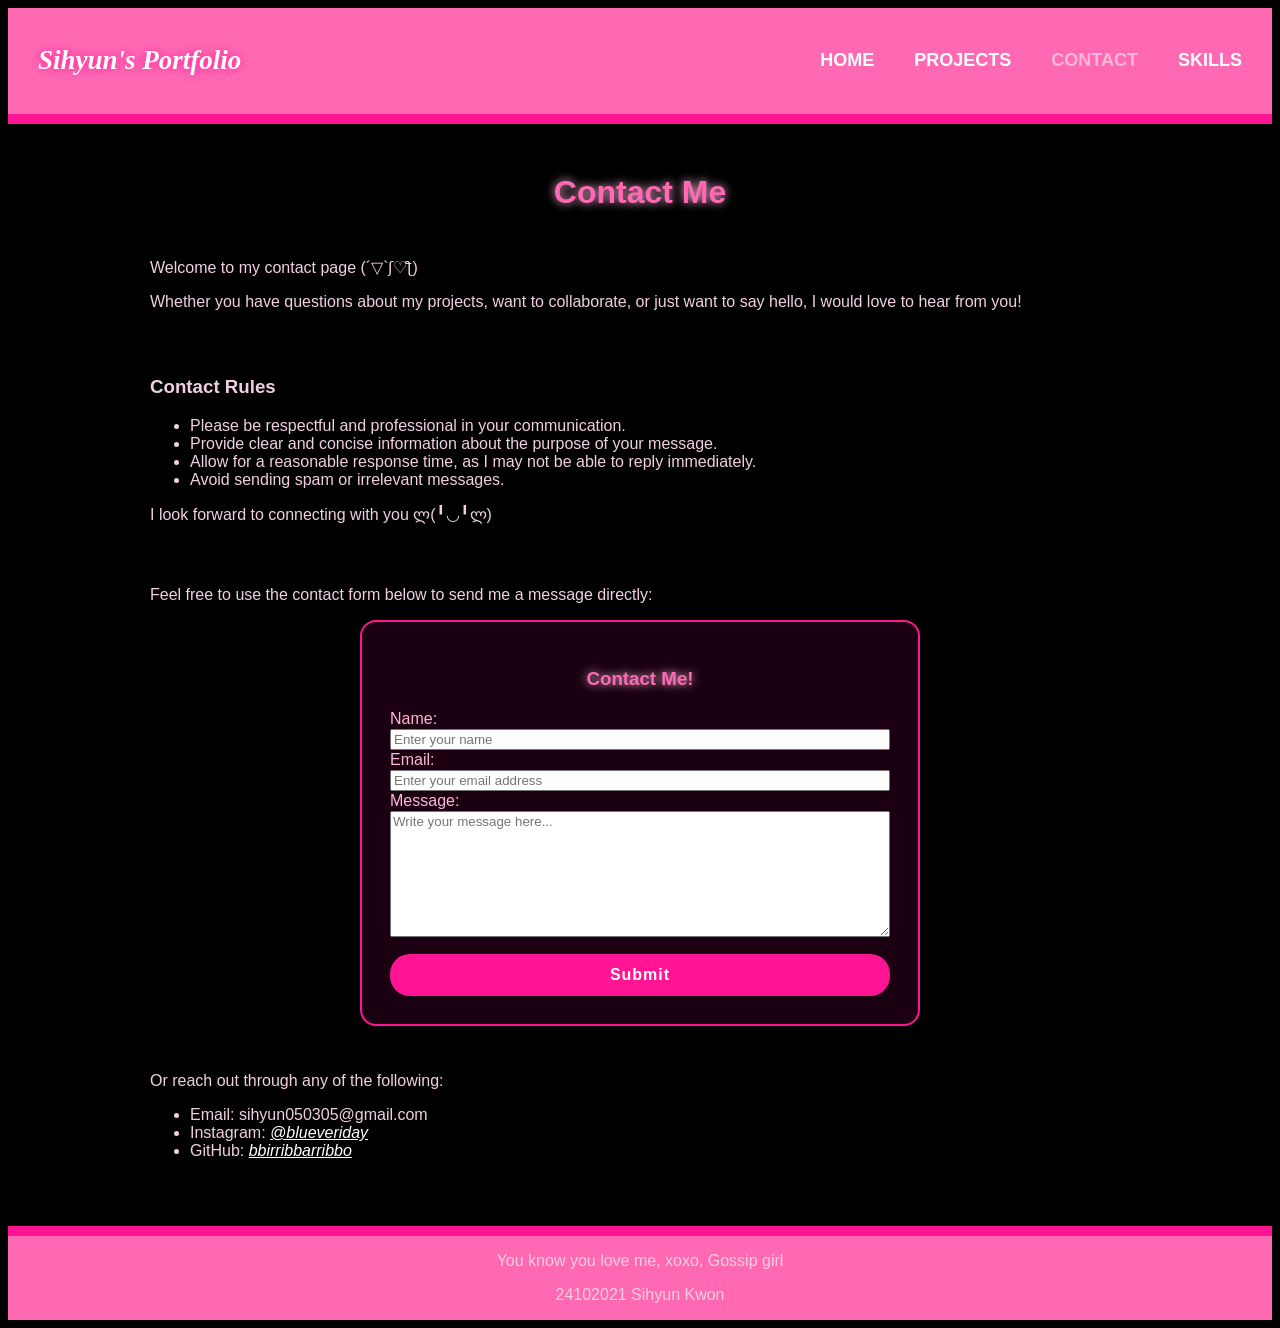
==== contact.html @ fbe7497a "Initial commit: Base files carried over from Assignment 1 for Assignment 2 enhancements" ====
<!DOCTYPE html>
<html lang="en">

<head>
    <meta charset="UTF-8">
    <meta name="viewport" content="width=device-width, initial-scale=1.0">
    <title>Contact - Sihyun's Portfolio</title>
    <link rel="stylesheet" href="style.css">
</head>

<body>
    <header>
        <nav>
            <h2>Sihyun's Portfolio</h2>
            <ul class="links">
                <li><a href="index.html">HOME</a></li>
                <li><a href="projects.html">PROJECTS</a></li>
                <li><a href="contact.html" class="active">CONTACT</a></li>
                <li><a href="skills.html">SKILLS</a></li>
            </ul>
        </nav>
    </header>
    <main>
        <h1>Contact Me</h1>
        <section class="introduction">
            <p>Welcome to my contact page (´▽`ʃ♡ƪ)</p>
            <p>Whether you have questions about my projects, want to collaborate, or just want to say hello, I would
                love to hear from you!</p>
        </section>
        <section class="contact-rules">
            <h3>Contact Rules</h3>
            <ul>
                <li>Please be respectful and professional in your communication.</li>
                <li>Provide clear and concise information about the purpose of your message.</li>
                <li>Allow for a reasonable response time, as I may not be able to reply immediately.</li>
                <li>Avoid sending spam or irrelevant messages.</li>
            </ul>
            <p>I look forward to connecting with you ლ(╹◡╹ლ)</p>
        </section>
        <section class="contact-form">
            <p>Feel free to use the contact form below to send me a message directly:</p>
            <form>
                <h3>Contact Me!</h3>
                <label for="name">Name:</label>
                <input type="text" id="name" name="name" placeholder="Enter your name">

                <label for="email">Email:</label>
                <input type="email" id="email" name="email" placeholder="Enter your email address">

                <label for="message">Message:</label>
                <textarea id="message" name="message" placeholder="Write your message here..."></textarea>

                <input type="submit" value="Submit">
            </form>
        </section>
        <section class="contact-info">
            <p>Or reach out through any of the following:</p>
            <ul>
                <li>Email: sihyun050305@gmail.com</li>
                <li>Instagram: <a href="https://www.instagram.com/blueveriday/" target="_blank">@blueveriday</a></li>
                <li>GitHub: <a href="https://github.com/bbirribbarribbo" target="_blank">bbirribbarribbo</a></li>
            </ul>
        </section>
    </main>
    <footer>
        <p>You know you love me, xoxo, Gossip girl</p>
        <p>24102021 Sihyun Kwon</p>
    </footer>
</body>

</html>
---- style.css ----
:root {
  --pink: #ff69b4;
  --pink-dark: #ff1493;
  --pink-light: #ffb6d9;
  --pink-pale: #ffe4f0;
  --black: #000000;
  --black-soft: #1a0010;
  --white: #ffffff;
  --text-light: #f0d0e0;
}

body {
  font-family: 'Arial', sans-serif;
  background-color: var(--black);
  color: var(--text-light);
}



header {

  background-color: var(--pink);
  padding: 15px;
  text-align: center;
  border-bottom: var(--pink-dark) solid 10px;
}

/* navigation bar */
nav {
  color: var(--white);
  display: flex;
  margin: 0 15px;
  font-size: 18px;
  align-items: center;
  justify-content: space-between; /* Distribute space between items */

}

nav h2 {
  color: var(--white);
  text-shadow: 0 0 10px var(--pink-dark);
  font-style: italic;
  font-family: 'Times New Roman', Times, serif;
}

/* navigation links */
.links {
  list-style: none;
  display: flex;
  gap: 40px;
}

.links li a {
  color: var(--white);
  text-decoration: none;
  font-weight: bold;
  transition: color 0.3s ease;
}

.links li a:hover,
.links li a.active {
  color: var(--pink-light);
}

main h1 {
  text-align: center;
  margin-top: 30px;
  color: var(--pink);
  text-shadow: 0 0 10px var(--pink-light);
}

main {
  padding: 20px 40px;
  max-width: 1000px;
  margin: 0 auto;
  ;
}

/* sections basic style */
section {
  background: rgba(255, 255, 255, 0.06);
  border: 2px solid var(--pink);
  border-radius: 12px;
  padding: 10px;
  margin-bottom: 10px;
}

section h2 {
  text-shadow: 0 0 10px var(--pink-dark);
  margin-bottom: 10px;
  align-items: center;
}

footer {
  background-color: var(--pink);
  text-align: center;
  padding: 0.02px;
  border-top: var(--pink-dark) solid 10px;
  margin-top: 10px;
}

.introduction {
  border-style: none;
  background-color: var(--black);
}

/* index.html */
/*profile picture*/
.profile-pic {
  width: 200px;
  height: 230px;
  margin-top: 20px;
  border-color: var(--pink-dark);
  border-width: 7px;
  border-style: solid;
}

/* icon section */
.icon {
  align-items: center;
  max-width: 800px;
  margin: 0 auto 20px;
  display: flex;
  flex-direction: column;
}

/* about me and source section */
.me {
  display: flex;
  justify-content: center;
  margin-top: 20px;
  gap: 50px;    /* Adjust the gap between the profile picture and the text */
  max-width: 1000px;
  margin: 0 auto 20px;
}

.me ul li {
  list-style: "♥ "; /*bullet point with heart*/
}

.source {
  display: flex;
  flex-direction: column;
  align-items: center;
}

/* music bar */
.music-bar {
  width: 100%;
  text-align: center;
  margin-top: 8px;
}

.music-bar p {
  width: 100%;
  color: var(--pink-light);
  font-size: 0.85rem;
}

.music-note {
  color: var(--pink);
  font-weight: 700;
}

.music-bar a {
  color: var(--pink-light);
  text-decoration: none;
}

/* like button */
.like {
  text-align: center;
  margin-top: 20px;
  padding: 3px;
}

.heart-button {
  background: var(--pink-light);
  border: 1px solid var(--pink);
  font-size: 1rem;
  border-radius: 30%;
  cursor: pointer;
  color: var(--pink);
  transition: transform 0.2s ease, color 0.2s ease; /* Smooth transition for hover effects */
}

.heart-button:hover {
  transform: scale(1.1); /* Slightly enlarge the button on hover */
  color: var(--pink-dark);
  box-shadow: var(--pink-dark) 0px 0px 8px;
}

.likes {
  max-width: 1000px;
  margin: 0 auto 20px;
  text-align: center;
  border-style: none;
  background-color: var(--black);
}


.heart-icon {
  width: 150px;
  opacity: 0.9;
}

/*contact.html*/
/* contact section information */
.contact-info a {
  color: var(--white);
  text-decoration: underline;
  font-style: italic;
  transition: color 0.3s ease;
}

form {
  display: flex;
  flex-direction: column;
  gap: 1px; /* Adjust the gap between form elements */
  max-width: 500px;
  margin: 0 auto;
  padding: 28px;
  background: var(--black-soft);
  border: 2px solid var(--pink-dark);
  border-radius: 16px;
  color: var(--pink-light);
}

form textarea {
  min-height: 120px;
  resize: vertical;  /* Allow vertical resizing -> if both can do, layout is broken */
  font-family: 'Arial', sans-serif;
}

form h3 {
  text-align: center;
  color: var(--pink);
  text-shadow: 0 0 10px var(--pink-light);
}

form input[type="submit"] {
  background: var(--pink-dark);
  color: var(--white);
  border: none;
  border-radius: 20px;
  padding: 12px 28px;
  font-size: 1rem;
  font-weight: 700;
  cursor: pointer;  /* Change cursor to pointer on hover */
  align-self: center;
  letter-spacing: 1px;
  transition: background 0.2s, box-shadow 0.2s;
  width: 100%;
  margin-top: 16px;
}

form input[type="submit"]:hover {
  background: var(--pink);
  box-shadow: 0 0 12px var(--pink-dark);

}
 
.contact-rules, .contact-info, .contact-form {
  border-style: none;
  background-color: var(--black);
} 


/* skills.html */
.skills-list section {
  text-align: center;
  border-width: 2px;
  box-shadow: 0px 0px 10px var(--pink-light);
}

.ending {
  border-style: none;
}

/* projects.html */
.ing {
  border-style: none;
}

.projects-list section {
  border-width: 2px;
  box-shadow: 0px 0px 10px var(--pink-light);
}

.projects-list section h2 {
  text-align: center;
}

.projects-list h3 {
  color: var(--pink);
  text-align: center;
}

.projects-list ul h4 {
  color: var(--pink-light);
}

.projects-list ul li {
  list-style: none;
}

/* Responsive design */
/*tablet and smartphone */
@media (max-width: 768px) {
  nav {
    flex-direction: column;
    align-items: center;
    gap: 8px;
    padding: 12px 16px;
  }

  .links {
    gap: 12px;
    flex-wrap: nowrap;
    justify-content: center;
  }

  .links a {
    font-size: 0.85rem;
  }

  /*picture and text vertical layout*/
  .me {
    flex-direction: column;
    align-items: center;
  }

  main {
    padding: 20px 12px;
  }
}

/*smartphone*/
@media (max-width: 480px) {
  nav h2 {
    font-size: 1rem;
  }

  .links {
    gap: 8px;
    flex-wrap: wrap; /*view is very small, so wrap the links to multiple lines*/
    justify-content: center;
  }

  .links a {
    font-size: 0.75rem;
  }

  main h1 {
    font-size: 1.3rem;
  }

  .profile-pic {
    width: 150px;
    height: 170px;
  }

  .me {
    flex-direction: column;
    align-items: center;
  }

  form {
    padding: 16px;
  }

  .skills-list {
    flex-direction: column;
    align-items: center;
  }
}

/*desktop*/
@media (min-width: 769px) {
  .me {
    flex-direction: row;
    align-items: flex-start;
  }

  .links {
    gap: 40px;
  }

  main {
    padding: 20px 40px;
  }
}
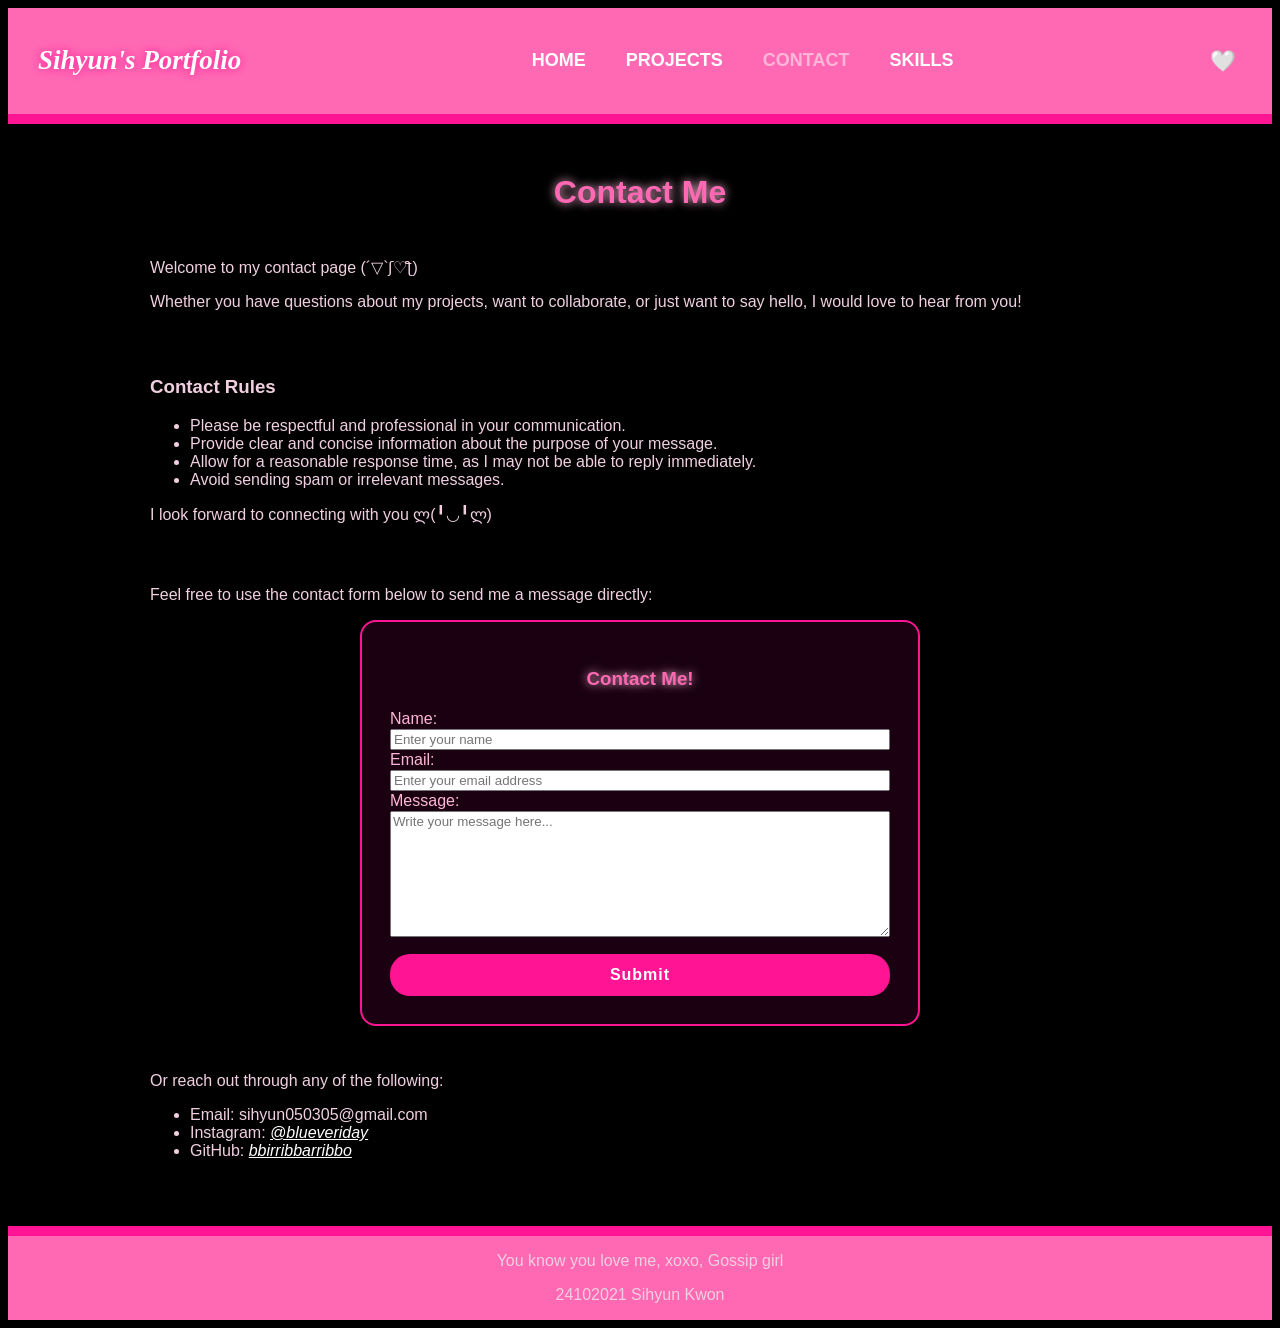
==== commit 456186ff: "lighter ver/ night ver in html" ====
--- a/contact.html
+++ b/contact.html
@@ -18,6 +18,7 @@
                 <li><a href="contact.html" class="active">CONTACT</a></li>
                 <li><a href="skills.html">SKILLS</a></li>
             </ul>
+            <button class="theme-btn" id="themeBtn" onclick="toggleTheme()">🤍</button>
         </nav>
     </header>
     <main>
@@ -66,6 +67,14 @@
         <p>You know you love me, xoxo, Gossip girl</p>
         <p>24102021 Sihyun Kwon</p>
     </footer>
+    <script>
+        function toggleTheme() {
+            const body = document.body;
+            const btn = document.getElementById('themeBtn');
+            body.classList.toggle('light');
+            btn.textContent = body.classList.contains('light') ? '🖤' : '🤍';
+        }
+    </script>
 </body>
 
 </html>
--- a/style.css
+++ b/style.css
@@ -389,4 +389,76 @@
   main {
     padding: 20px 40px;
   }
+}
+
+
+/* Light theme */
+body.light {
+  background-color: var(--white);
+  color: #1a0010;
+}
+
+body.light header {
+  background-color: var(--pink-light);
+  border-bottom: var(--pink) solid 10px;
+}
+
+body.light nav h2 {
+  color: var(--pink-dark);
+}
+
+body.light .links li a {
+  color: var(--pink-dark);
+}
+
+body.light .links li a:hover,
+body.light .links li a.active {
+  color: var(--pink);
+}
+
+body.light section {
+  background: rgba(255, 105, 180, 0.08);
+  border-color: var(--pink);
+}
+
+body.light main h1 {
+  color: var(--pink-dark);
+}
+
+body.light footer {
+  background-color: var(--pink-light);
+  border-top: var(--pink) solid 10px;
+}
+
+body.light footer p {
+  color: var(--pink-dark);
+}
+
+body.light form {
+  background: var(--pink-pale);
+  border-color: var(--pink);
+  color: #1a0010;
+}
+
+body.light .introduction,
+body.light .contact-rules,
+body.light .contact-info,
+body.light .contact-form,
+body.light .ending,
+body.light .ing,
+body.light .likes {
+  background-color: var(--white);
+}
+
+/* theme button in nav */
+.theme-btn {
+  background: none;
+  border: none;
+  font-size: 1.3rem;
+  cursor: pointer;
+  transition: transform 0.2s ease;
+}
+
+.theme-btn:hover {
+  transform: scale(1.2);
 }
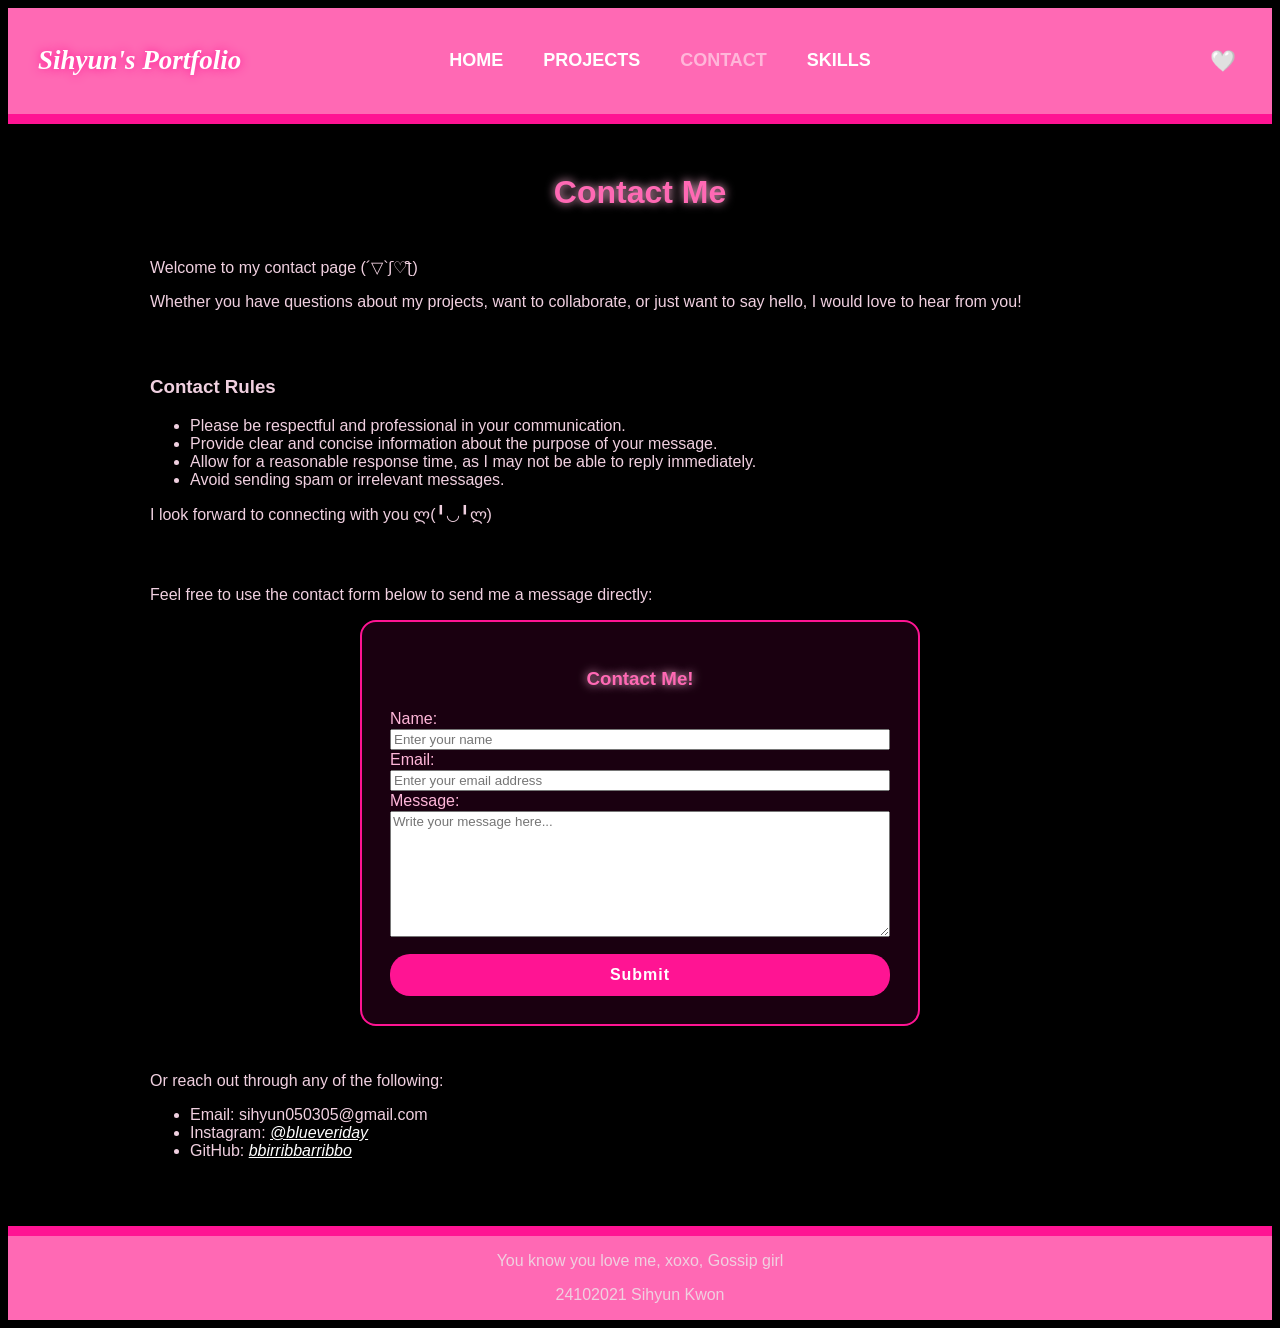
==== commit 33d7400b: "make script.js and modify html for js" ====
--- a/contact.html
+++ b/contact.html
@@ -67,14 +67,7 @@
         <p>You know you love me, xoxo, Gossip girl</p>
         <p>24102021 Sihyun Kwon</p>
     </footer>
-    <script>
-        function toggleTheme() {
-            const body = document.body;
-            const btn = document.getElementById('themeBtn');
-            body.classList.toggle('light');
-            btn.textContent = body.classList.contains('light') ? '🖤' : '🤍';
-        }
-    </script>
+    <script src="script.js"></script>
 </body>
 
 </html>
--- a/style.css
+++ b/style.css
@@ -32,8 +32,8 @@
   margin: 0 15px;
   font-size: 18px;
   align-items: center;
-  justify-content: space-between; /* Distribute space between items */
-
+  justify-content: space-between;
+  position: relative;
 }
 
 nav h2 {
@@ -48,6 +48,9 @@
   list-style: none;
   display: flex;
   gap: 40px;
+  position: absolute;
+  left: 50%;
+  transform: translateX(-50%);
 }
 
 .links li a {
@@ -190,7 +193,7 @@
   box-shadow: var(--pink-dark) 0px 0px 8px;
 }
 
-.likes {
+.Amu {
   max-width: 1000px;
   margin: 0 auto 20px;
   text-align: center;
@@ -199,9 +202,11 @@
 }
 
 
-.heart-icon {
-  width: 150px;
-  opacity: 0.9;
+.amu-icon {
+  width: 100%;
+  border-radius: 12px;
+  opacity: 0.95;
+  display: block
 }
 
 /*contact.html*/
@@ -461,4 +466,28 @@
 
 .theme-btn:hover {
   transform: scale(1.2);
+}
+
+.filter-buttons {
+  display: flex;
+  justify-content: center;
+  gap: 12px;
+  margin: 20px 0;
+}
+
+.filter-btn {
+  background: none;
+  border: 2px solid var(--pink);
+  color: var(--text-light);
+  border-radius: 20px;
+  padding: 8px 20px;
+  font-weight: 700;
+  cursor: pointer;
+  transition: all 0.2s ease;
+}
+
+.filter-btn:hover, .filter-btn.active {
+  background: var(--pink-dark);
+  color: var(--white);
+  box-shadow: 0 0 10px var(--pink-dark);
 }
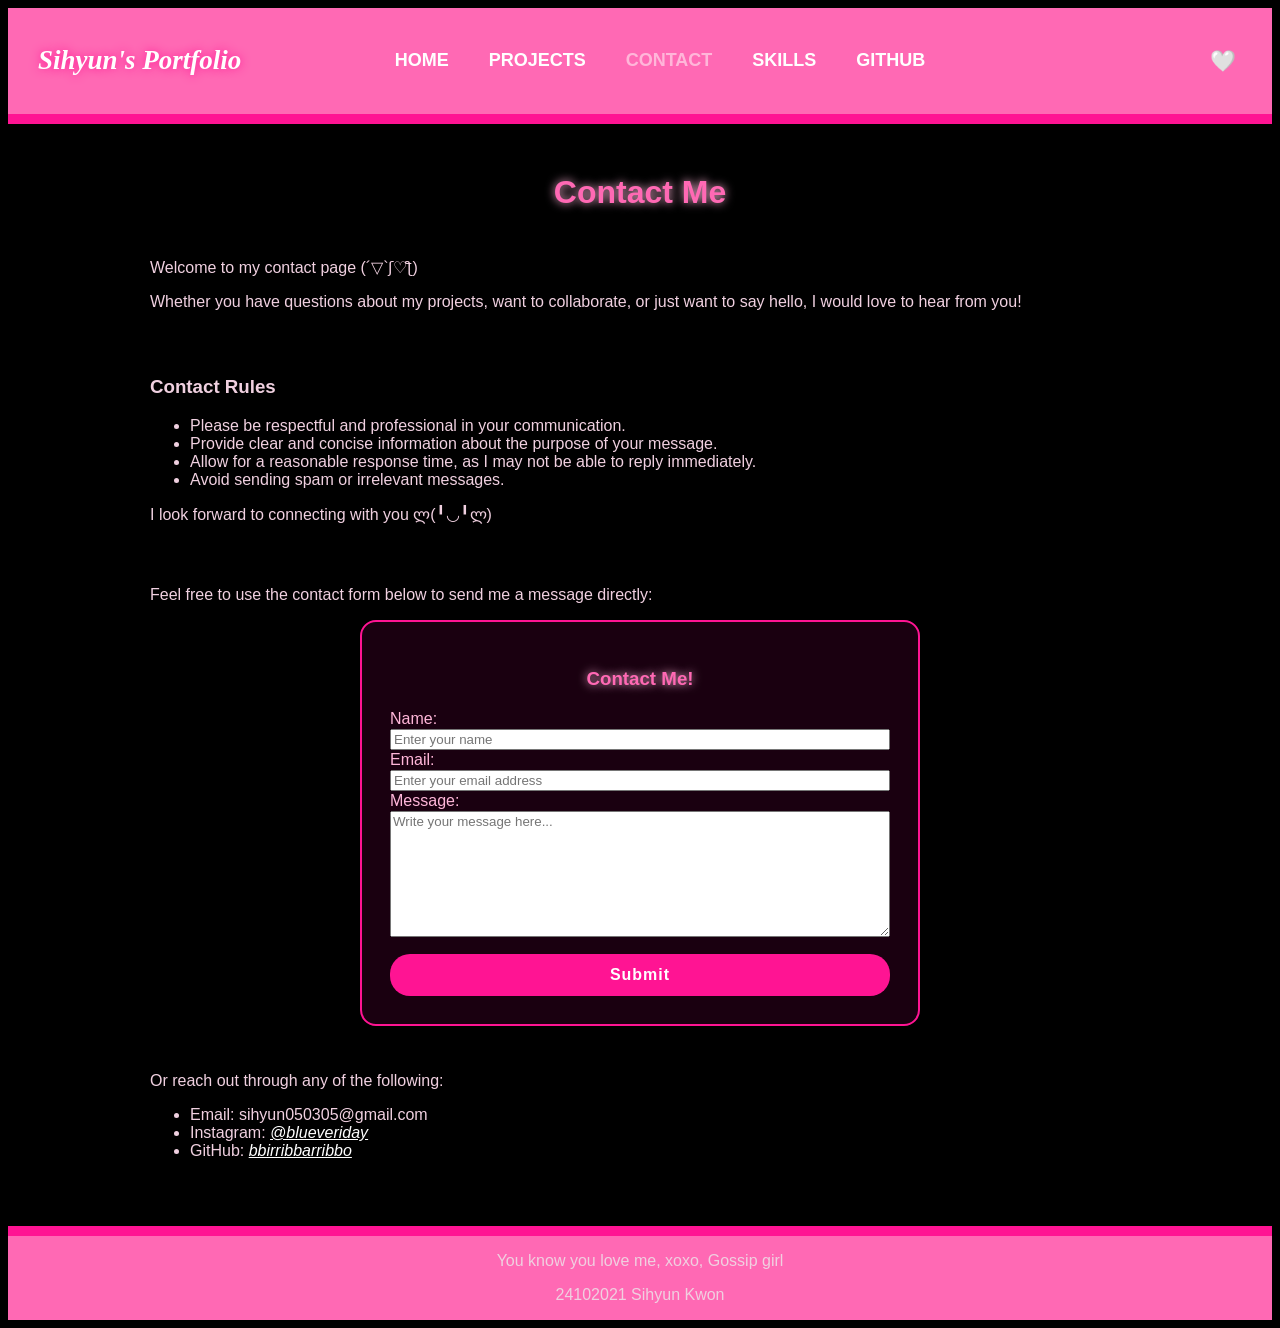
==== commit 7eb63a82: "add github in html" ====
--- a/contact.html
+++ b/contact.html
@@ -17,6 +17,7 @@
                 <li><a href="projects.html">PROJECTS</a></li>
                 <li><a href="contact.html" class="active">CONTACT</a></li>
                 <li><a href="skills.html">SKILLS</a></li>
+                <li><a href="github.html">GITHUB</a></li>
             </ul>
             <button class="theme-btn" id="themeBtn" onclick="toggleTheme()">🤍</button>
         </nav>
--- a/style.css
+++ b/style.css
@@ -400,7 +400,7 @@
 /* Light theme */
 body.light {
   background-color: var(--white);
-  color: #1a0010;
+  color: var(--pink-dark);
 }
 
 body.light header {
@@ -442,7 +442,7 @@
 body.light form {
   background: var(--pink-pale);
   border-color: var(--pink);
-  color: #1a0010;
+  color: var(--pink-dark);
 }
 
 body.light .introduction,
@@ -455,6 +455,14 @@
   background-color: var(--white);
 }
 
+body.light section h2 {
+  color: var(--white);
+}
+
+body.light nav h2 {
+  color: var(--white);
+}
+
 /* theme button in nav */
 .theme-btn {
   background: none;
@@ -462,6 +470,7 @@
   font-size: 1.3rem;
   cursor: pointer;
   transition: transform 0.2s ease;
+  margin-left: auto;
 }
 
 .theme-btn:hover {
@@ -490,4 +499,16 @@
   background: var(--pink-dark);
   color: var(--white);
   box-shadow: 0 0 10px var(--pink-dark);
+}
+
+body.light .filter-btn {
+  color: var(--pink-dark);
+  border-color: var(--pink);
+  background: var(--pink-pale);
+}
+
+.heart-button.liked {
+    background: var(--pink-dark);
+    color: var(--white);
+    box-shadow: 0 0 12px var(--pink-dark);
 }
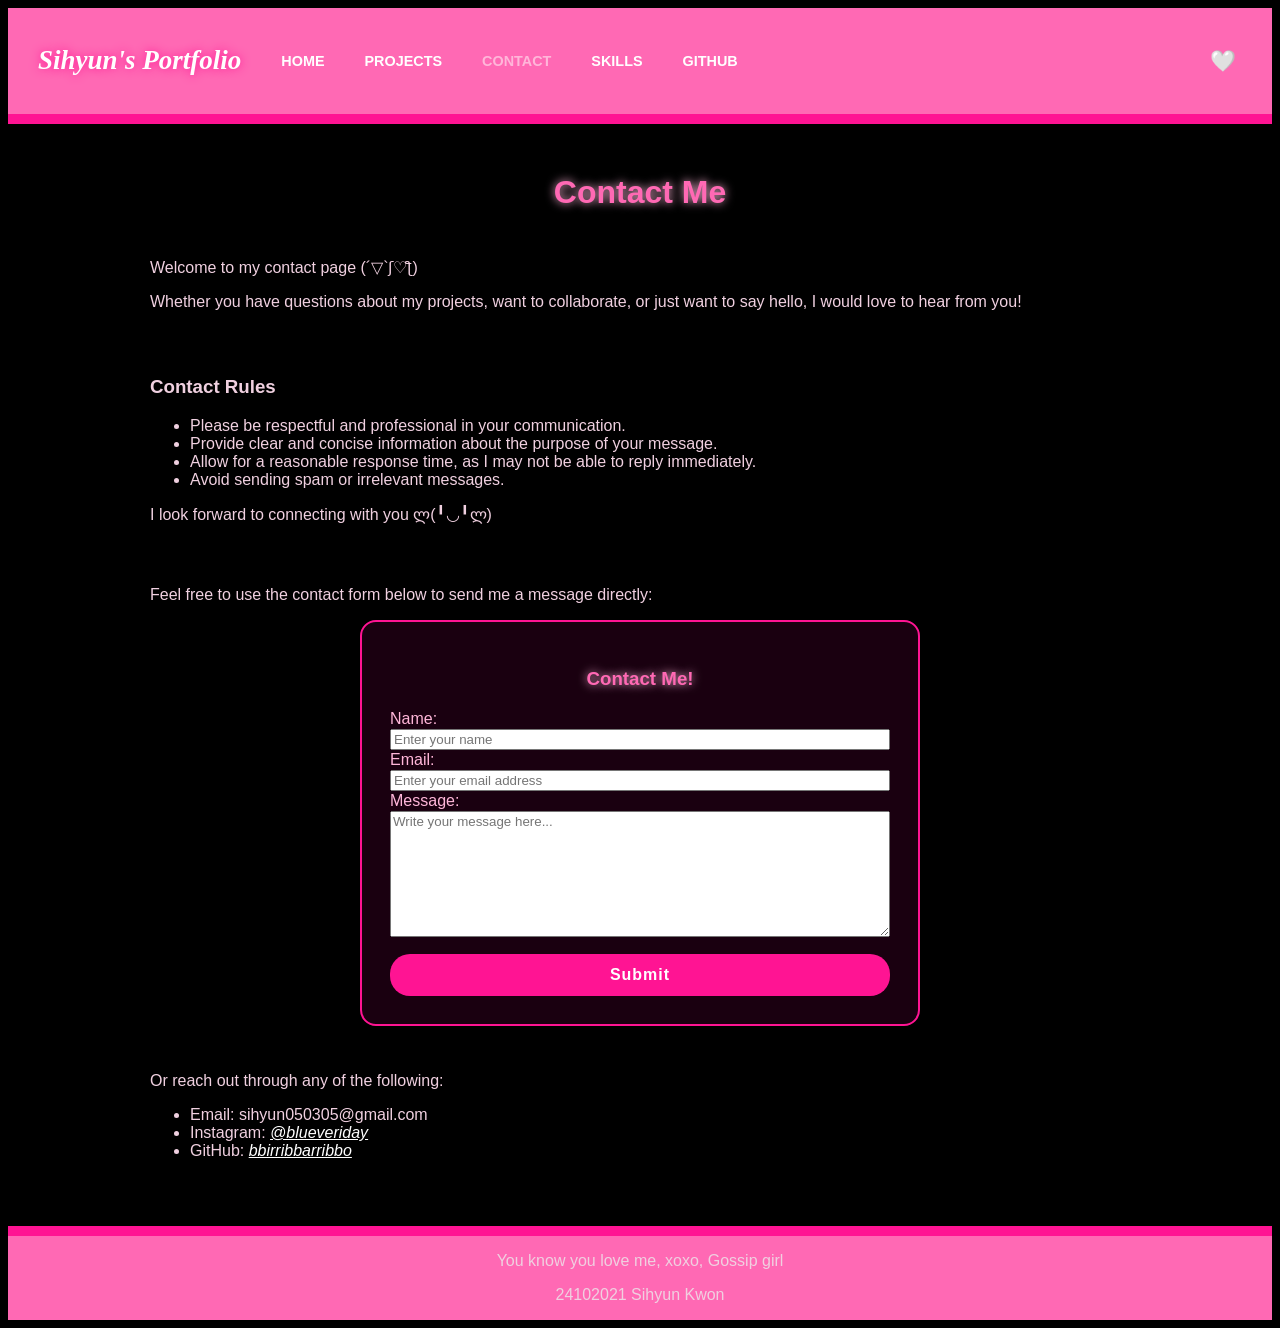
==== commit 864b06d0: "modify script location" ====
--- a/contact.html
+++ b/contact.html
@@ -6,6 +6,7 @@
     <meta name="viewport" content="width=device-width, initial-scale=1.0">
     <title>Contact - Sihyun's Portfolio</title>
     <link rel="stylesheet" href="style.css">
+        <script src="script.js"></script>
 </head>
 
 <body>
@@ -68,7 +69,6 @@
         <p>You know you love me, xoxo, Gossip girl</p>
         <p>24102021 Sihyun Kwon</p>
     </footer>
-    <script src="script.js"></script>
 </body>
 
 </html>
--- a/style.css
+++ b/style.css
@@ -33,7 +33,6 @@
   font-size: 18px;
   align-items: center;
   justify-content: space-between;
-  position: relative;
 }
 
 nav h2 {
@@ -47,10 +46,10 @@
 .links {
   list-style: none;
   display: flex;
-  gap: 40px;
-  position: absolute;
+  gap: 20px;
+  position: static;
   left: 50%;
-  transform: translateX(-50%);
+  transform: none;
 }
 
 .links li a {
@@ -58,6 +57,7 @@
   text-decoration: none;
   font-weight: bold;
   transition: color 0.3s ease;
+  font-size: 0.9rem;
 }
 
 .links li a:hover,
@@ -132,13 +132,15 @@
   display: flex;
   justify-content: center;
   margin-top: 20px;
-  gap: 50px;    /* Adjust the gap between the profile picture and the text */
+  gap: 50px;
+  /* Adjust the gap between the profile picture and the text */
   max-width: 1000px;
   margin: 0 auto 20px;
 }
 
 .me ul li {
-  list-style: "♥ "; /*bullet point with heart*/
+  list-style: "♥ ";
+  /*bullet point with heart*/
 }
 
 .source {
@@ -184,11 +186,13 @@
   border-radius: 30%;
   cursor: pointer;
   color: var(--pink);
-  transition: transform 0.2s ease, color 0.2s ease; /* Smooth transition for hover effects */
+  transition: transform 0.2s ease, color 0.2s ease;
+  /* Smooth transition for hover effects */
 }
 
 .heart-button:hover {
-  transform: scale(1.1); /* Slightly enlarge the button on hover */
+  transform: scale(1.1);
+  /* Slightly enlarge the button on hover */
   color: var(--pink-dark);
   box-shadow: var(--pink-dark) 0px 0px 8px;
 }
@@ -221,7 +225,8 @@
 form {
   display: flex;
   flex-direction: column;
-  gap: 1px; /* Adjust the gap between form elements */
+  gap: 1px;
+  /* Adjust the gap between form elements */
   max-width: 500px;
   margin: 0 auto;
   padding: 28px;
@@ -233,7 +238,8 @@
 
 form textarea {
   min-height: 120px;
-  resize: vertical;  /* Allow vertical resizing -> if both can do, layout is broken */
+  resize: vertical;
+  /* Allow vertical resizing -> if both can do, layout is broken */
   font-family: 'Arial', sans-serif;
 }
 
@@ -251,7 +257,8 @@
   padding: 12px 28px;
   font-size: 1rem;
   font-weight: 700;
-  cursor: pointer;  /* Change cursor to pointer on hover */
+  cursor: pointer;
+  /* Change cursor to pointer on hover */
   align-self: center;
   letter-spacing: 1px;
   transition: background 0.2s, box-shadow 0.2s;
@@ -264,11 +271,13 @@
   box-shadow: 0 0 12px var(--pink-dark);
 
 }
- 
-.contact-rules, .contact-info, .contact-form {
+
+.contact-rules,
+.contact-info,
+.contact-form {
   border-style: none;
   background-color: var(--black);
-} 
+}
 
 
 /* skills.html */
@@ -348,7 +357,8 @@
 
   .links {
     gap: 8px;
-    flex-wrap: wrap; /*view is very small, so wrap the links to multiple lines*/
+    flex-wrap: wrap;
+    /*view is very small, so wrap the links to multiple lines*/
     justify-content: center;
   }
 
@@ -495,7 +505,8 @@
   transition: all 0.2s ease;
 }
 
-.filter-btn:hover, .filter-btn.active {
+.filter-btn:hover,
+.filter-btn.active {
   background: var(--pink-dark);
   color: var(--white);
   box-shadow: 0 0 10px var(--pink-dark);
@@ -508,7 +519,98 @@
 }
 
 .heart-button.liked {
-    background: var(--pink-dark);
-    color: var(--white);
-    box-shadow: 0 0 12px var(--pink-dark);
+  background: var(--pink-dark);
+  color: var(--white);
+  box-shadow: 0 0 12px var(--pink-dark);
+}
+
+/* github.html */
+.github-profile {
+  display: flex;
+  align-items: center;
+  gap: 30px;
+  padding: 20px;
+}
+
+.github-avatar {
+  width: 120px;
+  height: 120px;
+  border-radius: 50%;
+  border: 4px solid var(--pink);
+  box-shadow: 0 0 12px var(--pink-dark);
+}
+
+.github-info h2 {
+  color: var(--pink);
+  margin-bottom: 8px;
+}
+
+.github-stats {
+  display: flex;
+  gap: 20px;
+  margin: 10px 0;
+  color: var(--pink-light);
+}
+
+.github-link {
+  color: var(--pink);
+  text-decoration: underline;
+  font-weight: 700;
+}
+
+.repo-title {
+  text-align: center;
+  color: var(--pink);
+  text-shadow: 0 0 10px var(--pink-light);
+  margin: 20px 0 10px;
+}
+
+.repo-grid {
+  display: grid;
+  grid-template-columns: repeat(auto-fill, minmax(280px, 1fr));
+  gap: 16px;
+}
+
+.repo-card {
+  background: rgba(255, 255, 255, 0.06);
+  border: 2px solid var(--pink);
+  border-radius: 12px;
+  padding: 16px;
+  box-shadow: 0 0 10px var(--pink-light);
+  transition: transform 0.2s ease;
+}
+
+.repo-card:hover {
+  transform: translateY(-4px);
+}
+
+.repo-card h3 a {
+  color: var(--pink);
+  text-decoration: none;
+  font-size: 1rem;
+}
+
+.repo-card p {
+  font-size: 0.85rem;
+  color: var(--text-light);
+  margin: 8px 0;
+}
+
+.repo-stats {
+  display: flex;
+  gap: 12px;
+  font-size: 0.8rem;
+  color: var(--pink-light);
+}
+
+body.light .repo-card h3 a {
+  color: var(--pink-dark);
+}
+
+body.light .repo-card p {
+  color: var(--pink);
+}
+
+body.light .repo-stats {
+  color: var(--pink);
 }
